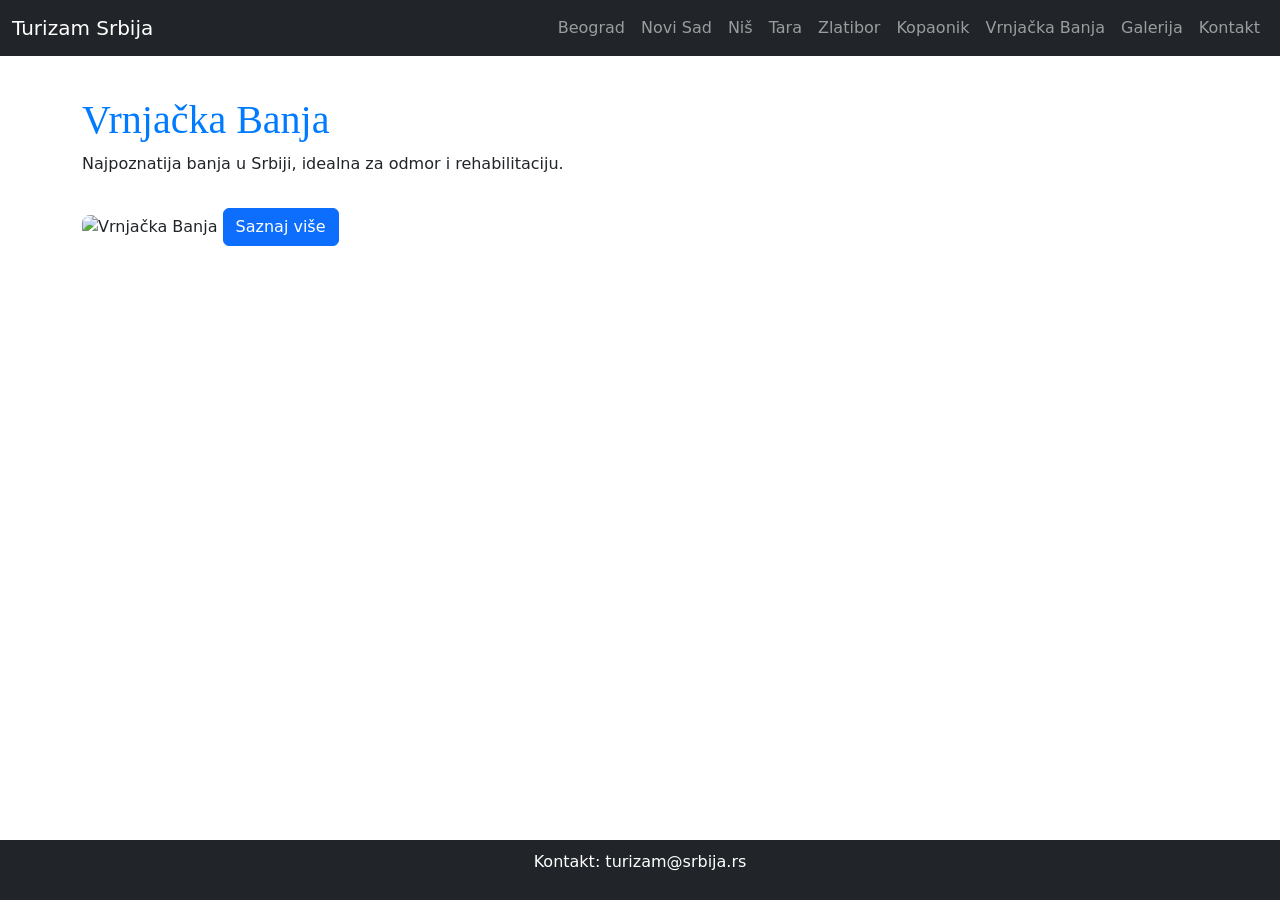
==== banja.html @ 1270f7d4 "Dodao sam navbar na svim stranicama" ====
<!DOCTYPE html>
<html lang="sr">
<head>
  <meta charset="UTF-8">
  <title>Vrnjačka Banja</title>
  <link rel="stylesheet" href="style.css">
  <link href="https://fonts.googleapis.com/css2?family=Lobster&display=swap" rel="stylesheet">
  <link rel="stylesheet" href="https://cdn.jsdelivr.net/npm/bootstrap@5.3.0/dist/css/bootstrap.min.css">
</head>
<body>
  
   <nav class="navbar navbar-expand-lg navbar-dark bg-dark fixed-top">
    <div class="container-fluid">
      <a class="navbar-brand" href="index.html">Turizam Srbija</a>
      <button class="navbar-toggler" type="button" data-bs-toggle="collapse" data-bs-target="#navbarNav">
        <span class="navbar-toggler-icon"></span>
      </button>
      <div class="collapse navbar-collapse" id="navbarNav">
        <ul class="navbar-nav ms-auto">
          <li class="nav-item"><a class="nav-link" href="beograd.html">Beograd</a></li>
          <li class="nav-item"><a class="nav-link" href="novisad.html">Novi Sad</a></li>
          <li class="nav-item"><a class="nav-link" href="nis.html">Niš</a></li>
          <li class="nav-item"><a class="nav-link" href="tara.html">Tara</a></li>
          <li class="nav-item"><a class="nav-link" href="zlatibor.html">Zlatibor</a></li>
          <li class="nav-item"><a class="nav-link" href="kopaonik.html">Kopaonik</a></li>
          <li class="nav-item"><a class="nav-link" href="banja.html">Vrnjačka Banja</a></li>
          <li class="nav-item"><a class="nav-link" href="galerija.html">Galerija</a></li>
          <li class="nav-item"><a class="nav-link" href="kontakt.html">Kontakt</a></li>
        </ul>
      </div>
    </div>
  </nav>

  <main class="container mt-5 pt-5">
    <h1 class="naslov">Vrnjačka Banja</h1>
    <p>Najpoznatija banja u Srbiji, idealna za odmor i rehabilitaciju.</p>
    <img src="images/banja.jpg" alt="Vrnjačka Banja">
    <button class="btn btn-primary mt-3 infoBtn">Saznaj više</button>
  </main>

  <footer class="footer bg-dark text-white text-center">
    <p>Kontakt: turizam@srbija.rs</p>
  </footer>
  <script src="script.js"></script>
</body>
</html>
---- style.css ----
body {
  font-family: Verdana, sans-serif;
  padding-bottom: 60px;
}

.naslov {
  font-family: 'Century Gothic', cursive;
  color: #007bff;
}

.nav-link:hover {
  color: #00ffcc !important;
}

.footer {
  position: fixed;
  bottom: 0;
  width: 100%;
  padding: 10px;
}

img {
  max-width: 100%;
  border-radius: 8px;
  margin-top: 15px;
}
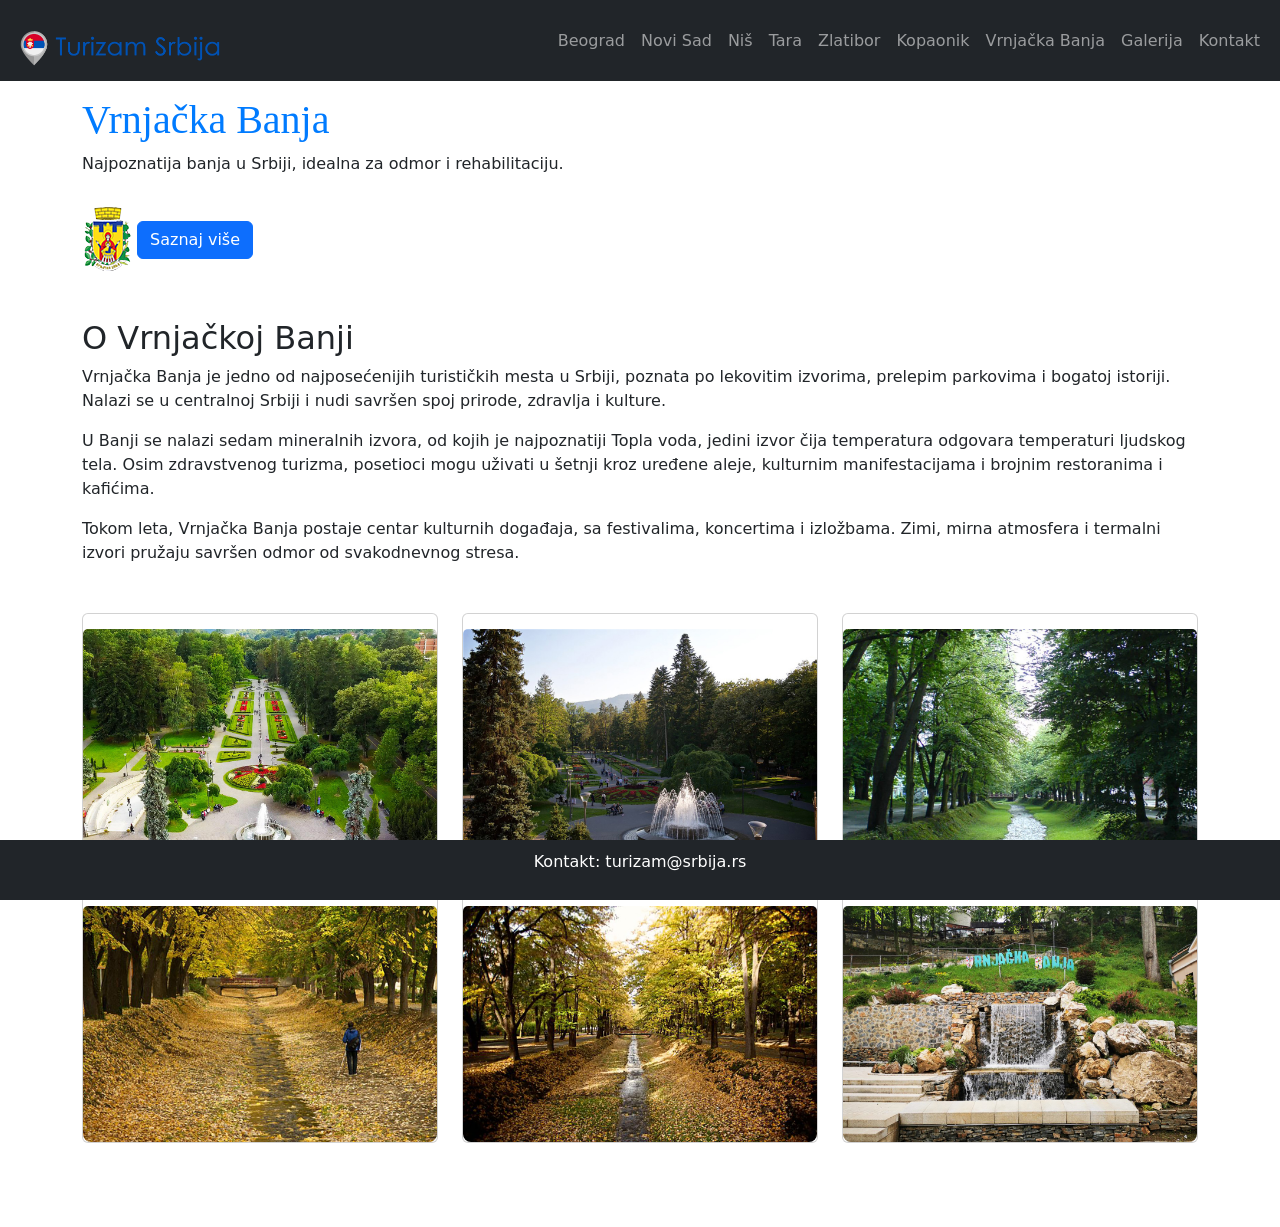
==== commit de3c73d4: "Dodati su sadrzaji na stranama i slike" ====
--- a/banja.html
+++ b/banja.html
@@ -9,9 +9,12 @@
 </head>
 <body>
   
-   <nav class="navbar navbar-expand-lg navbar-dark bg-dark fixed-top">
+   <!-- Navigacija -->
+  <nav class="navbar navbar-expand-lg navbar-dark bg-dark fixed-top">
     <div class="container-fluid">
-      <a class="navbar-brand" href="index.html">Turizam Srbija</a>
+      <a class="navbar-brand" href="index.html">
+        <img src="slike/pocetna/logo1.png" alt="Turizam Srbija" height="40">
+      </a>
       <button class="navbar-toggler" type="button" data-bs-toggle="collapse" data-bs-target="#navbarNav">
         <span class="navbar-toggler-icon"></span>
       </button>
@@ -34,8 +37,63 @@
   <main class="container mt-5 pt-5">
     <h1 class="naslov">Vrnjačka Banja</h1>
     <p>Najpoznatija banja u Srbiji, idealna za odmor i rehabilitaciju.</p>
-    <img src="images/banja.jpg" alt="Vrnjačka Banja">
+    <img src="slike/banja/banjalogo.png" alt="Vrnjačka Banja">
     <button class="btn btn-primary mt-3 infoBtn">Saznaj više</button>
+
+ <!-- Dodatni opis -->
+    <section class="mt-5">
+      <h2>O Vrnjačkoj Banji</h2>
+      <p>Vrnjačka Banja je jedno od najposećenijih turističkih mesta u Srbiji, poznata po lekovitim izvorima, prelepim parkovima i bogatoj istoriji. Nalazi se u centralnoj Srbiji i nudi savršen spoj prirode, zdravlja i kulture.</p>
+      <p>U Banji se nalazi sedam mineralnih izvora, od kojih je najpoznatiji Topla voda, jedini izvor čija temperatura odgovara temperaturi ljudskog tela. Osim zdravstvenog turizma, posetioci mogu uživati u šetnji kroz uređene aleje, kulturnim manifestacijama i brojnim restoranima i kafićima.</p>
+      <p>Tokom leta, Vrnjačka Banja postaje centar kulturnih događaja, sa festivalima, koncertima i izložbama. Zimi, mirna atmosfera i termalni izvori pružaju savršen odmor od svakodnevnog stresa.</p>
+    </section>
+
+
+    <!-- Galerija slika -->
+    <div class="row mt-5">
+      <div class="col-md-4 mb-4">
+        <div class="card h-100">
+          <a href="slike/banja/banja1.jpg" target="_blank">
+            <img src="slike/banja/banja1.jpg" class="card-img-top img-fluid" alt="Banja 1">
+          </a>
+        </div>
+      </div>
+      <div class="col-md-4 mb-4">
+        <div class="card h-100">
+          <a href="slike/banja/banja2.jpg" target="_blank">
+            <img src="slike/banja/banja2.jpg" class="card-img-top img-fluid" alt="Banja 2">
+          </a>
+        </div>
+      </div>
+      <div class="col-md-4 mb-4">
+        <div class="card h-100">
+          <a href="slike/banja/banja3.jpg" target="_blank">
+            <img src="slike/banja/banja3.jpg" class="card-img-top img-fluid" alt="Banja 3">
+          </a>
+        </div>
+      </div>
+      <div class="col-md-4 mb-4">
+        <div class="card h-100">
+          <a href="slike/banja/banja4.jpg" target="_blank">
+            <img src="slike/banja/banja4.jpg" class="card-img-top img-fluid" alt="Banja 4">
+          </a>
+        </div>
+      </div>
+      <div class="col-md-4 mb-4">
+        <div class="card h-100">
+          <a href="slike/banja/banja5.jpg" target="_blank">
+            <img src="slike/banja/banja5.jpg" class="card-img-top img-fluid" alt="Banja 5">
+          </a>
+        </div>
+      </div>
+      <div class="col-md-4 mb-4">
+        <div class="card h-100">
+          <a href="slike/banja/banja6.jpg" target="_blank">
+            <img src="slike/banja/banja6.jpg" class="card-img-top img-fluid" alt="Banja 6">
+          </a>
+        </div>
+      </div>
+    </div>
   </main>
 
   <footer class="footer bg-dark text-white text-center">
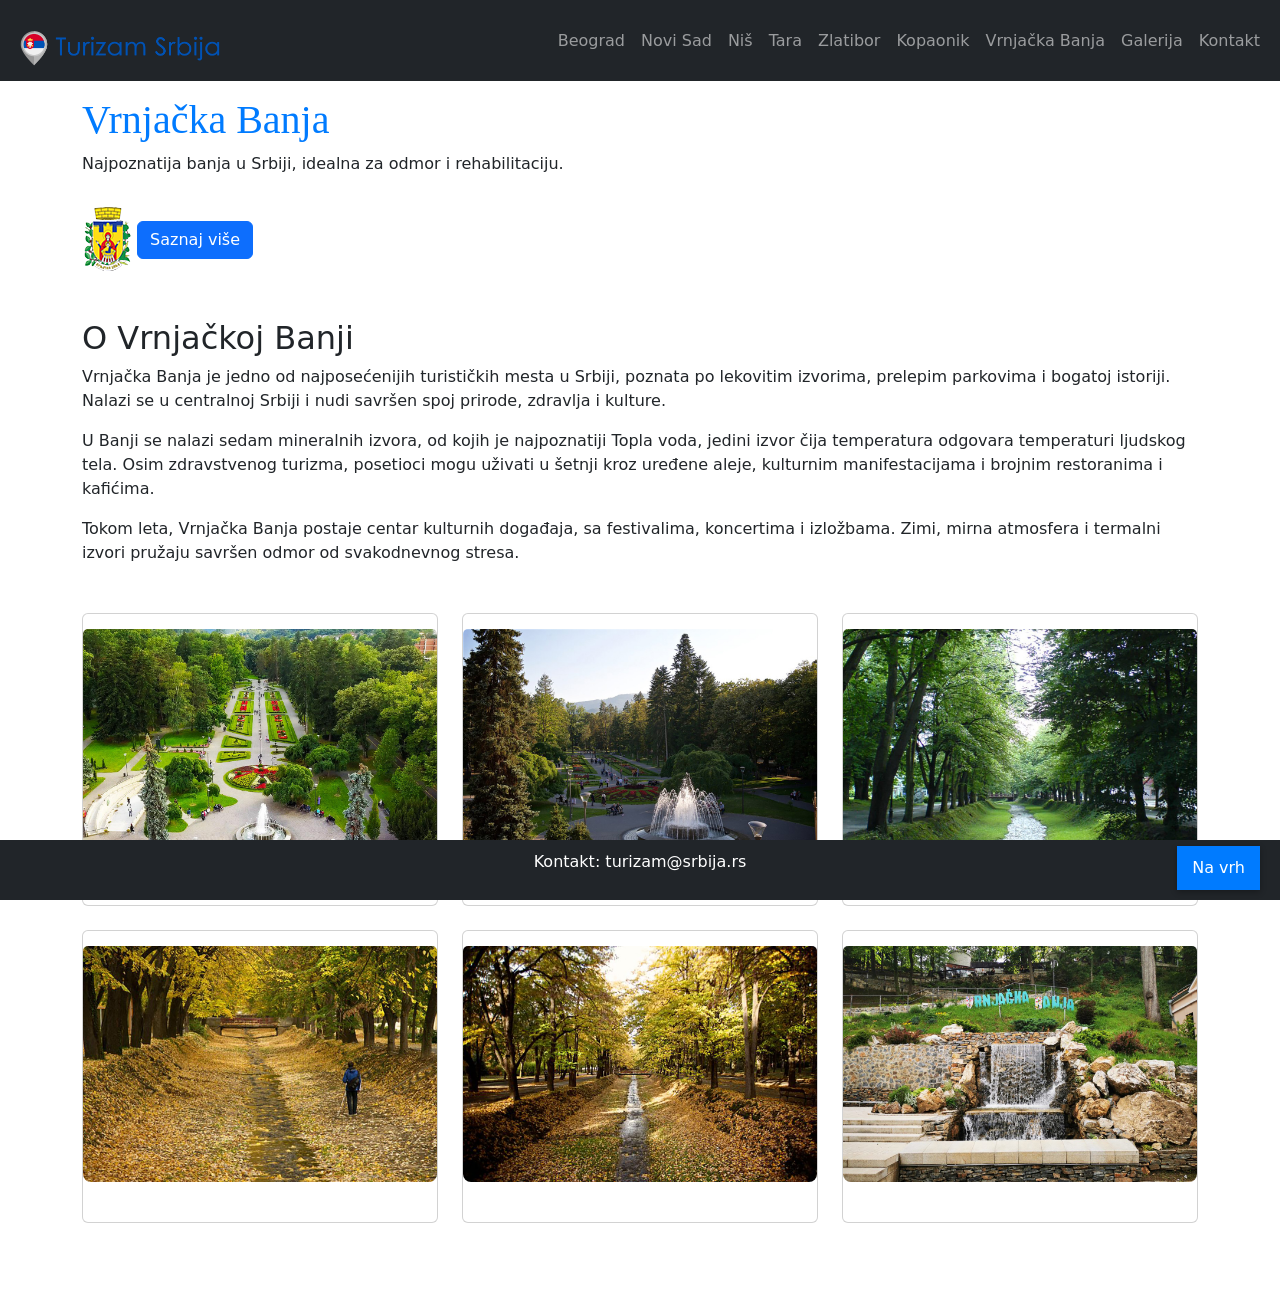
==== commit 1cd4135d: "zavrsen projekat" ====
--- a/banja.html
+++ b/banja.html
@@ -1,3 +1,4 @@
+<!-- Ana Grbić AI 2/2023, Đorđe Slavković AI 12/2023 -->
 <!DOCTYPE html>
 <html lang="sr">
 <head>
@@ -40,7 +41,7 @@
     <img src="slike/banja/banjalogo.png" alt="Vrnjačka Banja">
     <button class="btn btn-primary mt-3 infoBtn">Saznaj više</button>
 
- <!-- Dodatni opis -->
+    <!-- Dodatni opis -->
     <section class="mt-5">
       <h2>O Vrnjačkoj Banji</h2>
       <p>Vrnjačka Banja je jedno od najposećenijih turističkih mesta u Srbiji, poznata po lekovitim izvorima, prelepim parkovima i bogatoj istoriji. Nalazi se u centralnoj Srbiji i nudi savršen spoj prirode, zdravlja i kulture.</p>
@@ -48,57 +49,81 @@
       <p>Tokom leta, Vrnjačka Banja postaje centar kulturnih događaja, sa festivalima, koncertima i izložbama. Zimi, mirna atmosfera i termalni izvori pružaju savršen odmor od svakodnevnog stresa.</p>
     </section>
 
-
     <!-- Galerija slika -->
     <div class="row mt-5">
       <div class="col-md-4 mb-4">
-        <div class="card h-100">
-          <a href="slike/banja/banja1.jpg" target="_blank">
-            <img src="slike/banja/banja1.jpg" class="card-img-top img-fluid" alt="Banja 1">
-          </a>
+        <div class="gallery-item card h-100">
+          <img src="slike/banja/banja1.jpg" class="card-img-top img-fluid thumb" alt="Banja 1" data-bs-toggle="modal" data-bs-target="#imageModal" data-img="slike/banja/banja1.jpg">
+          <div class="card-body text-center">
+            <h5 class="card-title"></h5>
+          </div>
         </div>
       </div>
+
       <div class="col-md-4 mb-4">
-        <div class="card h-100">
-          <a href="slike/banja/banja2.jpg" target="_blank">
-            <img src="slike/banja/banja2.jpg" class="card-img-top img-fluid" alt="Banja 2">
-          </a>
+        <div class="gallery-item card h-100">
+          <img src="slike/banja/banja2.jpg" class="card-img-top img-fluid thumb" alt="Banja 2" data-bs-toggle="modal" data-bs-target="#imageModal" data-img="slike/banja/banja2.jpg">
+          <div class="card-body text-center">
+            <h5 class="card-title"></h5>
+          </div>
         </div>
       </div>
+
       <div class="col-md-4 mb-4">
-        <div class="card h-100">
-          <a href="slike/banja/banja3.jpg" target="_blank">
-            <img src="slike/banja/banja3.jpg" class="card-img-top img-fluid" alt="Banja 3">
-          </a>
+        <div class="gallery-item card h-100">
+          <img src="slike/banja/banja3.jpg" class="card-img-top img-fluid thumb" alt="Banja 3" data-bs-toggle="modal" data-bs-target="#imageModal" data-img="slike/banja/banja3.jpg">
+          <div class="card-body text-center">
+            <h5 class="card-title"></h5>
+          </div>
         </div>
       </div>
+
       <div class="col-md-4 mb-4">
-        <div class="card h-100">
-          <a href="slike/banja/banja4.jpg" target="_blank">
-            <img src="slike/banja/banja4.jpg" class="card-img-top img-fluid" alt="Banja 4">
-          </a>
+        <div class="gallery-item card h-100">
+          <img src="slike/banja/banja4.jpg" class="card-img-top img-fluid thumb" alt="Banja 4" data-bs-toggle="modal" data-bs-target="#imageModal" data-img="slike/banja/banja4.jpg">
+          <div class="card-body text-center">
+            <h5 class="card-title"></h5>
+          </div>
         </div>
       </div>
+
       <div class="col-md-4 mb-4">
-        <div class="card h-100">
-          <a href="slike/banja/banja5.jpg" target="_blank">
-            <img src="slike/banja/banja5.jpg" class="card-img-top img-fluid" alt="Banja 5">
-          </a>
+        <div class="gallery-item card h-100">
+          <img src="slike/banja/banja5.jpg" class="card-img-top img-fluid thumb" alt="Banja 5" data-bs-toggle="modal" data-bs-target="#imageModal" data-img="slike/banja/banja5.jpg">
+          <div class="card-body text-center">
+            <h5 class="card-title"></h5>
+          </div>
         </div>
       </div>
+
       <div class="col-md-4 mb-4">
-        <div class="card h-100">
-          <a href="slike/banja/banja6.jpg" target="_blank">
-            <img src="slike/banja/banja6.jpg" class="card-img-top img-fluid" alt="Banja 6">
-          </a>
+        <div class="gallery-item card h-100">
+          <img src="slike/banja/banja6.jpg" class="card-img-top img-fluid thumb" alt="Banja 6" data-bs-toggle="modal" data-bs-target="#imageModal" data-img="slike/banja/banja6.jpg">
+          <div class="card-body text-center">
+            <h5 class="card-title"></h5>
+          </div>
         </div>
       </div>
     </div>
   </main>
 
+  <!-- Modal za uvećanu sliku -->
+  <div class="modal fade" id="imageModal" tabindex="-1" aria-hidden="true">
+    <div class="modal-dialog modal-dialog-centered modal-lg">
+      <div class="modal-content">
+        <div class="modal-body text-center">
+          <img id="modalImage" src="" class="img-fluid" alt="Uvećana slika">
+        </div>
+      </div>
+    </div>
+  </div>
+
   <footer class="footer bg-dark text-white text-center">
     <p>Kontakt: turizam@srbija.rs</p>
+    <button id="scrollTopBtn" class="btn btn-secondary mt-2">Na vrh</button>
   </footer>
+
   <script src="script.js"></script>
+  <script src="https://cdn.jsdelivr.net/npm/bootstrap@5.3.0/dist/js/bootstrap.bundle.min.js"></script>
 </body>
 </html>
--- a/style.css
+++ b/style.css
@@ -1,3 +1,4 @@
+/* Ana Grbić AI 2/2023, Đorđe Slavković AI 12/2023 */
 body {
   font-family: Verdana, sans-serif;
   padding-bottom: 60px;
@@ -19,8 +20,42 @@
   padding: 10px;
 }
 
+#scrollTopBtn {
+  position: fixed;
+  bottom: 10px;
+  right: 20px;
+  z-index: 1000;
+  background-color: #007bff;
+  color: white;
+  border: none;
+  padding: 10px 15px;
+  border-radius: 0;
+  cursor: pointer;
+  box-shadow: 0 2px 6px rgba(0,0,0,0.3);
+}
+
+#scrollTopBtn:hover {
+  background-color: #00ffcc;
+  color: black;
+}
+
 img {
   max-width: 100%;
   border-radius: 8px;
   margin-top: 15px;
+}
+
+/* Galerija */
+.gallery-item {
+  transition: transform 0.3s, box-shadow 0.3s;
+  cursor: pointer;
+}
+
+.gallery-item:hover {
+  transform: scale(1.05);
+  box-shadow: 0 4px 12px rgba(0,0,0,0.3);
+}
+
+.thumb {
+  height: 
 }
